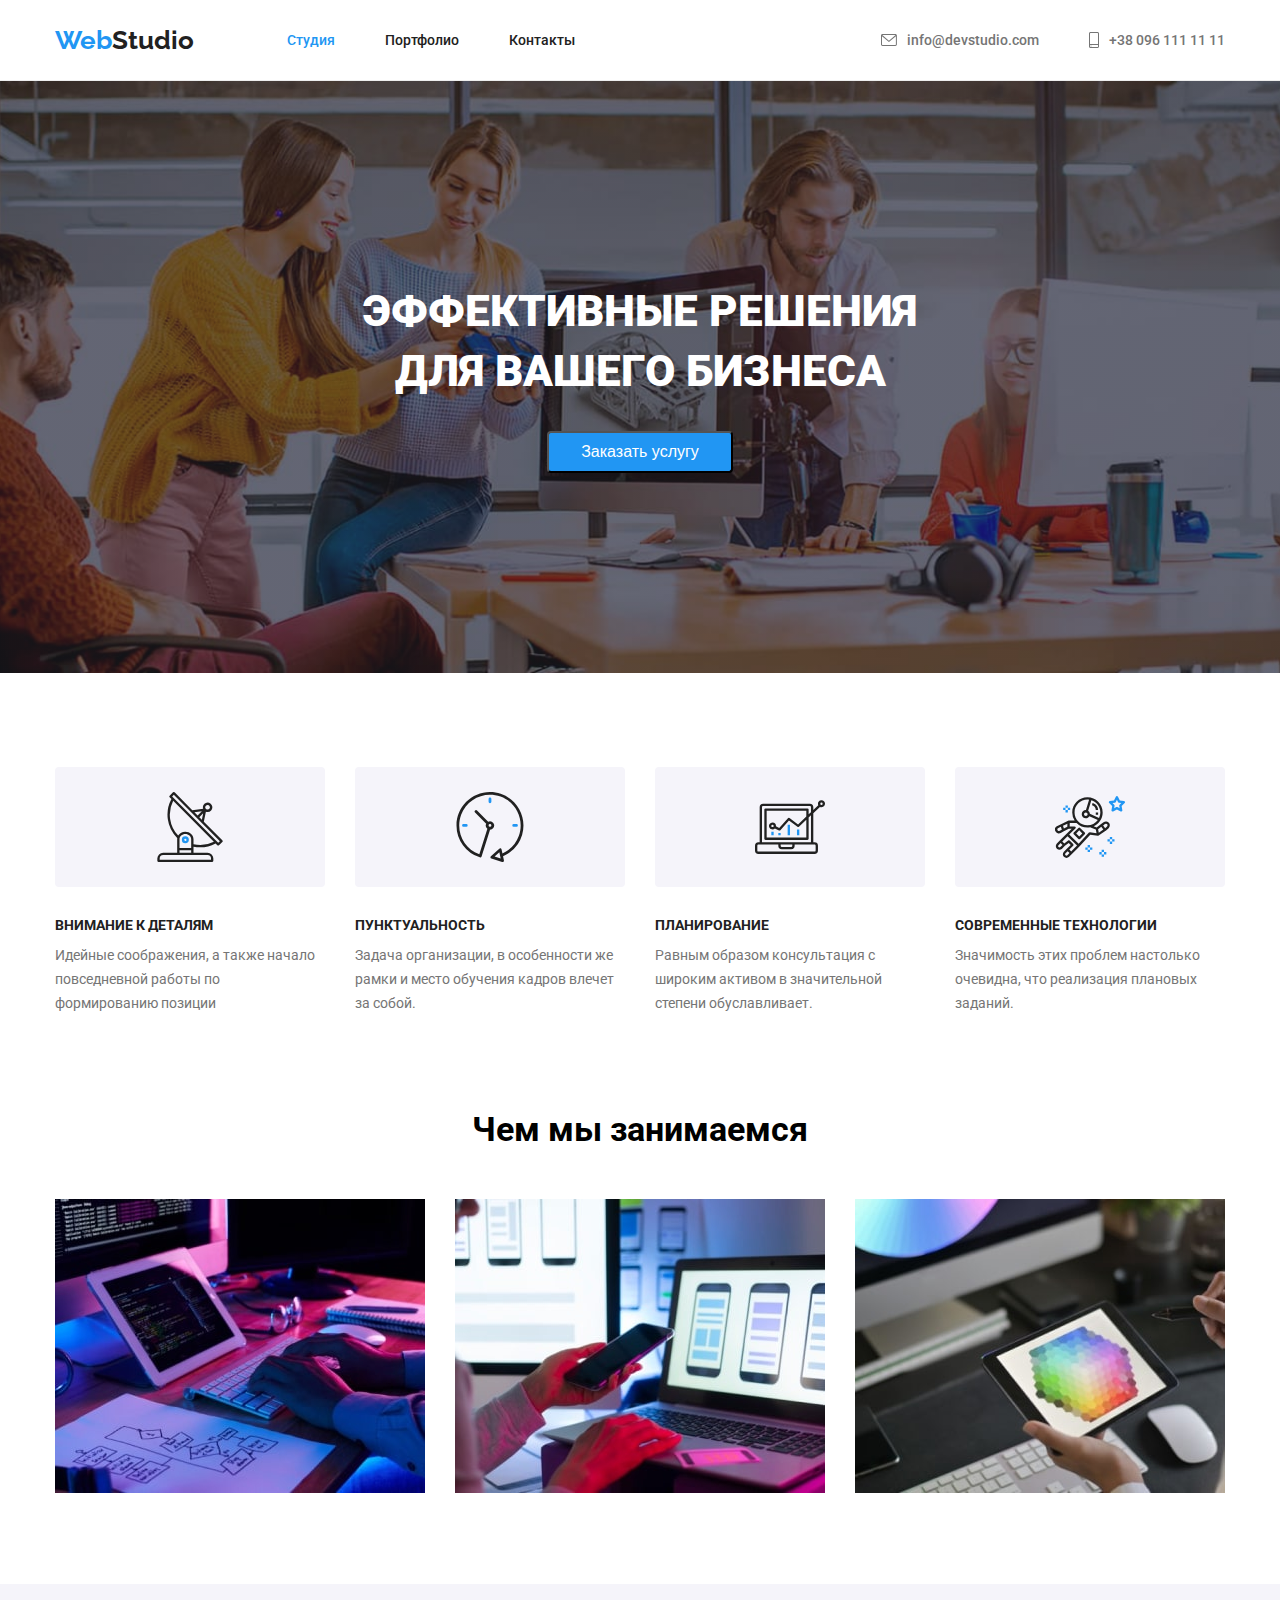
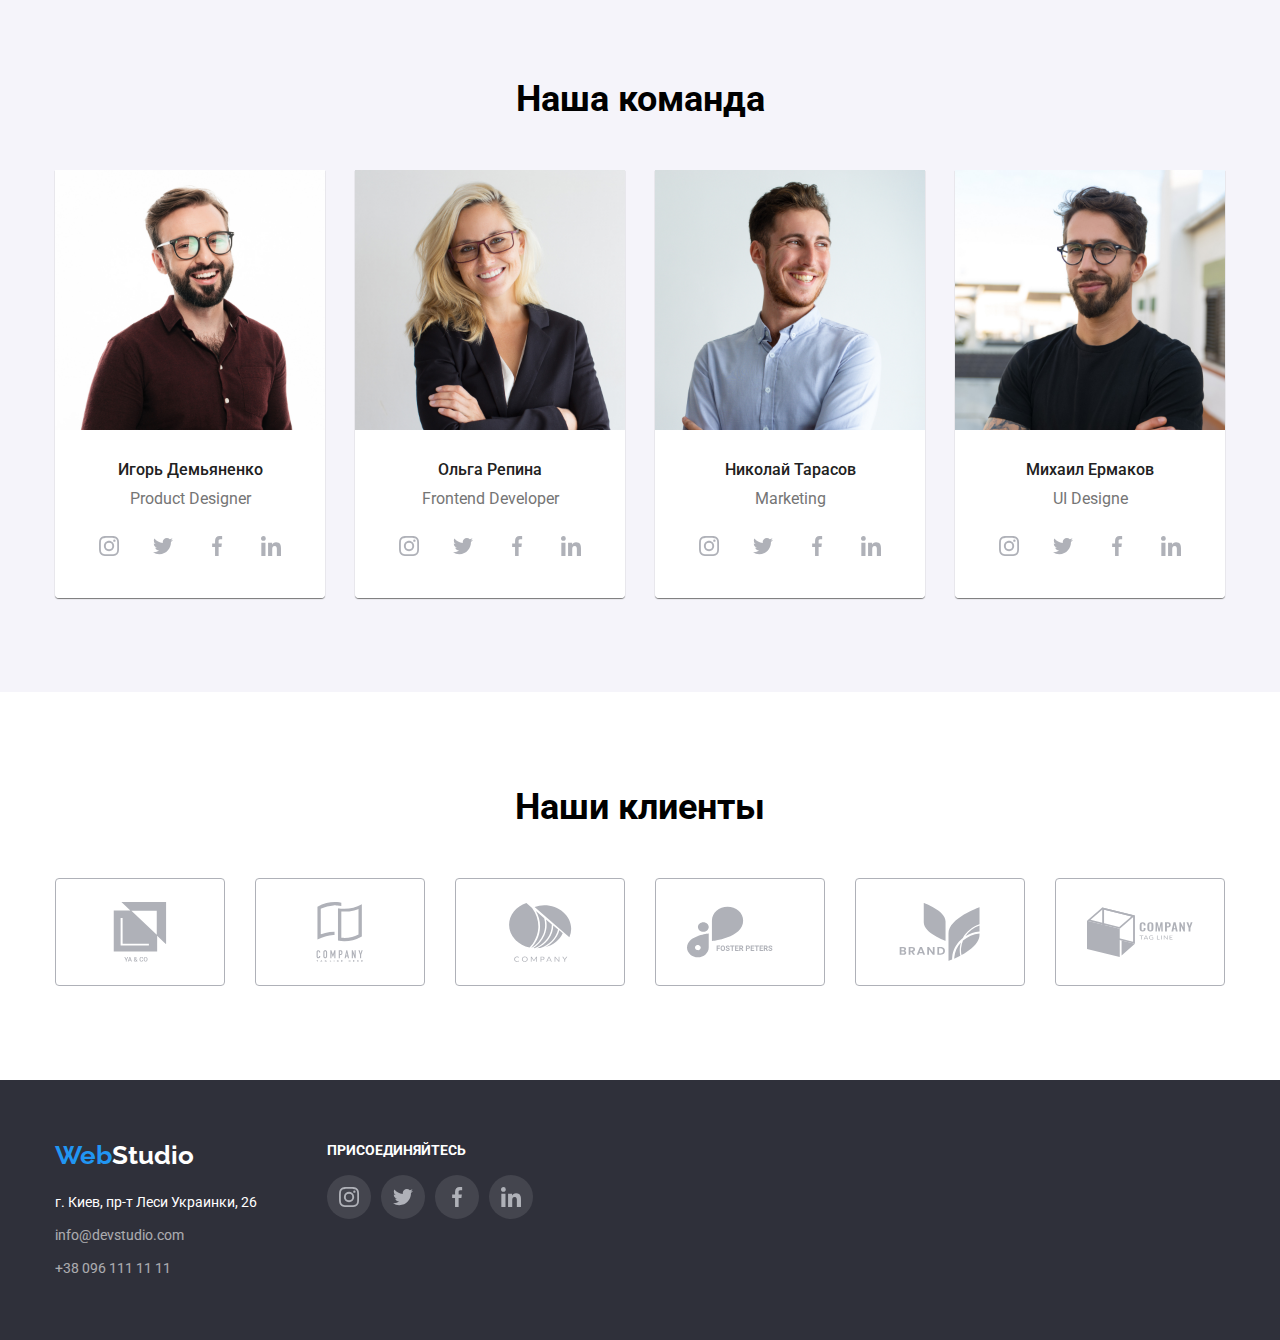
==== index.html @ 605e5107 "dz4" ====
<!DOCTYPE html>
<html lang="ru">

<head>
    <title>goit-markup-hw-03</title>
    <meta charset="utf-8">
    <link rel="stylesheet" href="css/index.css">
    <meta name="viewport" content="width=device-width, initial-scale=1.0">
    <link rel="preconnect" href="https://fonts.googleapis.com">
    <link rel="preconnect" href="https://fonts.gstatic.com" crossorigin>
    <link href="https://fonts.googleapis.com/css2?family=Roboto:wght@400;500;700;900&display=swap" rel="stylesheet">
    <link rel="preconnect" href="https://fonts.googleapis.com">
    <link rel="preconnect" href="https://fonts.gstatic.com" crossorigin>
    <link href="https://fonts.googleapis.com/css2?family=Raleway:wght@700&display=swap" rel="stylesheet">
</head>

<body>
    <header>
        <div class="container header-page">
                    <a class="logo-link logo" href="/">Web<span class="logo-text">Studio</span></a>
                <nav>
                    <ul class="list">
                        <li><a class="list-link action" href="/">Студия</a></li>
                        <li><a class="list-link" href="portfolio.html">Портфолио</a></li>
                        <li><a class="list-link" href="">Контакты</a></li>
                    </ul>
                </nav>
                <ul class="header-link">
                    <li class="right-link"><svg class="icon-right"><use href="/images/icon/symbol-defs.svg#icon-envelope"></use></svg><a class="header-mail" href="mailto:info@devstudio.com">info@devstudio.com</a></li>
                    <li class="right-link"><svg class="icon-right icon-right-resize"><use href="/images/icon/symbol-defs.svg#icon-smartphone"></use></svg><a class="header-tel" href="tel:+380961111111">+38 096 111 11 11</a></li>
                </ul>
        </div>
    </header>
    <main>
            <section class="bussines-page">
                    <div class="container"> 
                    <h1 class="bussines-title">Эффективные решения<br> для вашего бизнеса</h1>
                    <button class="bussines-buttom" type="button">Заказать услугу</button>
                    </div>
            </section>
            
                <section class="advantages-section">
                    <div class="container">       
                        <h2 class="advantages-hidden">Особенности</h2>
                        <ul class="advantages-ul">
                            <li class="advantages-list">
                                <div class="icon-svg">
                                    <svg class="icon-antenna">
                                        <use href="/images/icon/symbol-defs.svg#icon-antenna-1"></use>
                                    </svg>
                                </div>
                                <h3 class="advantages-title">Внимание к деталям</h3>
                                <p class="advantages-text">Идейные соображения, а также начало повседневной работы по формированию
                                    позиции</p>
                            </li>
                            <li class="advantages-list">
                                <div class="icon-svg">
                                    <svg class="icon-antenna">
                                        <use href="/images/icon/symbol-defs.svg#icon-clock-1"></use>
                                    </svg>
                                </div>
                                <h3 class="advantages-title">Пунктуальность</h3>
                                <p class="advantages-text">Задача организации, в особенности же рамки и место обучения кадров влечет за собой.</p>
                            </li>
                            <li class="advantages-list">
                                <div class="icon-svg">
                                    <svg class="icon-antenna">
                                        <use href="/images/icon/symbol-defs.svg#icon-diagram-1"></use>
                                    </svg>
                                </div>
                                <h3 class="advantages-title">Планирование</h3>
                                <p class="advantages-text">Равным образом консультация с широким активом в значительной степени
                                    обуславливает.</p>
                            </li>
                            <li class="advantages-list">
                                <div class="icon-svg">
                                    <svg class="icon-antenna">
                                        <use href="/images/icon/symbol-defs.svg#icon-astronaut-1"></use>
                                    </svg>
                                </div>
                                <h3 class="advantages-title">Современные технологии</h3>
                                <p class="advantages-text">Значимость этих проблем настолько очевидна, что реализация плановых
                                    заданий.
                                </p>
                            </li>
                        </ul>
                    </div>
                </section>
            <!-- Начало Наша работа-->
                <section class="ourwork">
                    <div class="container"> 
                        <h2 class="ourwork-title">Чем мы занимаемся</h2>
                        <ul class="ourwork-list">
                            <li class="ourwork-item">
                                <img src="images/comp1.jpg" alt="Компьютер" width="370" />
                            </li>
                            <li class="ourwork-item">
                                <img src="images/comp2.jpg" alt="Смартфон" width="370">
                            </li>
                            <li class="ourwork-item">
                                <img src="images/comp3.jpg" alt="Планшет" width="370">
                            </li>
                        </ul>
                    </div>
                </section>
            <!--Конец Наша работа-->
            <!--Начало Наша Команда-->
            <section class="team">
                <div class="back-layer">
                    <div class="container">
                        <h2 class="team-title">Наша команда</h2>
                        <ul class="team-list">
                            <li class="team-items">
                                <div class="image-box">
                                    <img src="images/img.jpg" alt="Мужчина в очках" width="270">
                                </div>
                                <div class="team-box">
                                <h3 class="items-title">Игорь Демьяненко</h3>
                                <p class="items-text">Product Designer</p>
                                <ul class="team-icon">
                                    <li><a class="teamicon-link" href="/"><svg class="icon-team"><use href="/images/icon/symbol-defs.svg#icon-instagram-2"></use></svg></a></li>
                                    <li><a class="teamicon-link" href="/"><svg class="icon-team"><use href="/images/icon/symbol-defs.svg#icon-twitter-1"></use></svg></a></li>
                                    <li><a class="teamicon-link" href="/"><svg class="icon-team"><use href="/images/icon/symbol-defs.svg#icon-facebook-1"></use></svg></a></li>
                                    <li><a class="teamicon-link" href="/"><svg class="icon-team"><use href="/images/icon/symbol-defs.svg#icon-linkedin-1"></use></svg></a></li>
                                </ul>       
                                </div>
                            </li>
                            <li class="team-items">
                                <div class="image-box">
                                    <img src="images/img(1).jpg" alt="Женщина в очках" width="270">
                                </div>
                                <div class="team-box">
                                <h3 class="items-title">Ольга Репина</h3>
                                <p class="items-text">Frontend Developer</p>
                                <ul class="team-icon">
                                    <li><a class="teamicon-link" href="/"><svg class="icon-team"><use href="/images/icon/symbol-defs.svg#icon-instagram-2"></use></svg></a></li>
                                    <li><a class="teamicon-link" href="/"><svg class="icon-team"><use href="/images/icon/symbol-defs.svg#icon-twitter-1"></use></svg></a></li>
                                    <li><a class="teamicon-link" href="/"><svg class="icon-team"><use href="/images/icon/symbol-defs.svg#icon-facebook-1"></use></svg></a></li>
                                    <li><a class="teamicon-link" href="/"><svg class="icon-team"><use href="/images/icon/symbol-defs.svg#icon-linkedin-1"></use></svg></a></li>
                                </ul>    
                                </div>
                            </li>
                            <li class="team-items">
                                <div class="image-box">
                                    <img src="images/img(2).jpg" alt="Мужчина" width="270">
                                </div>
                                <div class="team-box">
                                <h3 class="items-title">Николай Тарасов</h3>
                                <p class="items-text">Marketing</p>
                                <ul class="team-icon">
                                    <li><a class="teamicon-link" href="/"><svg class="icon-team"><use href="/images/icon/symbol-defs.svg#icon-instagram-2"></use></svg></a></li>
                                    <li><a class="teamicon-link" href="/"><svg class="icon-team"><use href="/images/icon/symbol-defs.svg#icon-twitter-1"></use></svg></a></li>
                                    <li><a class="teamicon-link" href="/"><svg class="icon-team"><use href="/images/icon/symbol-defs.svg#icon-facebook-1"></use></svg></a></li>
                                    <li><a class="teamicon-link" href="/"><svg class="icon-team"><use href="/images/icon/symbol-defs.svg#icon-linkedin-1"></use></svg></a></li>
                                </ul>    
                                </div>
                            </li>
                            <li class="team-items">
                                <div class="image-box">
                                    <img src="images/img(3).jpg" alt="Мужчина в очках" width="270">     
                                </div>
                                <div class="team-box">
                                <h3 class="items-title">Михаил Ермаков</h3>
                                <p class="items-text">UI Designe</p>
                                <ul class="team-icon">
                                    <li><a class="teamicon-link" href="/"><svg class="icon-team"><use href="/images/icon/symbol-defs.svg#icon-instagram-2"></use></svg></a></li>
                                    <li><a class="teamicon-link" href="/"><svg class="icon-team"><use href="/images/icon/symbol-defs.svg#icon-twitter-1"></use></svg></a></li>
                                    <li><a class="teamicon-link" href="/"><svg class="icon-team"><use href="/images/icon/symbol-defs.svg#icon-facebook-1"></use></svg></a></li>
                                    <li><a class="teamicon-link" href="/"><svg class="icon-team"><use href="/images/icon/symbol-defs.svg#icon-linkedin-1"></use></svg></a></li>
                                </ul>    
                                </div>
                            </li>
                        </ul>
                    </div>
                </div>
            </section>
            <!--Конец Наша команда-->
            <!--Начало наша клиенты-->
            <section class="clients">
                <div class="container">
                    <h2 class="clients-title">
                        Наши клиенты
                    </h2>
                    <ul class="clients-list">
                        <li><a  class="clients-link" href="/"><svg class="icon-clients"><use href="/images/icon/symbol-defs.svg#icon-group"></use></svg></a></li>
                        <li><a  class="clients-link" href="/"><svg class="icon-clients"><use href="/images/icon/symbol-defs.svg#icon-compani"></use></svg></a></li>
                        <li><a  class="clients-link" href="/"><svg class="icon-clients"><use href="/images/icon/symbol-defs.svg#icon-Object"></use></svg></a></li>
                        <li><a  class="clients-link" href="/"><svg class="icon-clients"><use href="/images/icon/symbol-defs.svg#icon-forest"></use></svg></a></li>
                        <li><a  class="clients-link" href="/"><svg class="icon-clients"><use href="/images/icon/symbol-defs.svg#icon-brand"></use></svg></a></li>
                        <li><a  class="clients-link" href="/"><svg class="icon-clients"><use href="/images/icon/symbol-defs.svg#icon-compani-last"></use></svg></a></li>
                    </ul>
                </div>
            </section>
            <!--Конец наша клиенты-->
    </main>
    <footer>
        <div class="container flex">
            <div class="footer-logo">
                <a class="logo-link reset-margin" href="/">Web<span class="ft-color">Studio</span></a>
                <address class="address-footer">
                    <p>г. Киев, пр-т Леси Украинки, 26 </p>
                    <ul class="footer-link">
                        <li><a class="footer-mail" href="mailto:info@devstudio.com">info@devstudio.com</a></li>
                        <li><a class="footer-tel" href="tel:+380961111111">+38 096 111 11 11</a></li>
                    </ul>
                </address>
            </div>
            <div class="footer-social">
                <b class="social-block">присоединяйтесь</b>
                <ul class="footer-icon">
                    <li><a class="teamicon-link" href="/"><svg class="icon-team"><use href="/images/icon/symbol-defs.svg#icon-instagram-2"></use></svg></a></li>
                    <li><a class="teamicon-link" href="/"><svg class="icon-team"><use href="/images/icon/symbol-defs.svg#icon-twitter-1"></use></svg></a></li>
                    <li><a class="teamicon-link" href="/"><svg class="icon-team"><use href="/images/icon/symbol-defs.svg#icon-facebook-1"></use></svg></a></li>
                    <li><a class="teamicon-link" href="/"><svg class="icon-team"><use href="/images/icon/symbol-defs.svg#icon-linkedin-1"></use></svg></a></li>
                </ul>    
            </div>
        </div>
    </footer>
</body>

</html>
---- css/index.css ----
:root{
    --ferst-color:#757575;
    --second-color:#212121; 
    --style-color:#2196F3;
    --font-ferst: 'Roboto', sans-serif;
    --footer-bg: #2F303A;
}
/* конец переменные */
body{
    font-family: var(--font-ferst);
    padding: 0;
    margin: 0;
}
img{
    display: block;
}
*{
box-sizing: border-box;
}
ul{
    list-style: none;   
}
a{
    text-decoration: none;
}

.container{
    width: 1200px;
    margin: 0 auto;
    padding-left: 15px;
    padding-right: 15px;
}
/* Дополнительные классы */

a.action{
    color:var(--style-color);
}
a.bg {
    background: var(--style-color);
    color: #fff;
}
/* Конец - дополнительные классы */
/* начало класса иконок */
    /* .antenna{
        background-image: url(/images/icon/antenna1.svg);
    }
    .clock{
        background-image: url(/images/icon/clock1.svg);
    }
    .diagram{
        background-image: url(/images/icon/diagram1.svg);
    }
    .diagram{
        background-image: url(/images/icon/astronaut1.svg);
    } */

/* конец класса иконок */
/* Открываю header */
header{
    border-bottom: 1px solid #EEEEEE;
}
.header-page{
    display: flex;
    align-items: center;
}

.logo-link{
    color: var(--style-color);
    font-size: 26px;
    font-weight: bold;
    text-decoration: none;
    margin-right: 93px;
    font-family: 'Raleway', sans-serif;
}
.logo-text{
    color: var( --second-color);
    font-weight: bold;
    font-family: 'Raleway', sans-serif;
}
.list-link {
    color: var(--second-color);
    font-size: 14px;
    font-weight: 500;
    padding-top: 32px;
    padding-bottom: 32px;
    display: block;
}
.list-link:hover{
    color: var(--style-color);
}

.header-link{
    display: flex;
    margin: 0;
    padding: 0;
    margin-left: auto;
}
.header-tel {
    display: block;
    color: var(--ferst-color);
    text-decoration: none;
    font-size: 14px;
    font-weight: 500;
    margin-right: 0px;
}
.header-link > li:first-child{
    margin-right: 50px;
    
}
.header-mail{
    display: block;
    color: var(--ferst-color);
    text-decoration: none;
    font-size: 14px;
    font-weight: 500;
}
.right-link{
    display: inline-flex;
    justify-content: center;
    align-items: center;
    cursor: pointer;
}
.right-link:hover .icon-right{
    fill: var(--style-color);
}
.icon-right{
    display: block;
    width: 16px;
    height: 12px;
    margin-right: 10px;
    fill: #757575;
}
.icon-right-resize{
    width: 10px;
    height: 16px;
}

/* .right-link::before
{
    content:"";
    width: 16px;
    height: 12px;
    background-position: center;
    background-size: contain;
    margin: 0px;
    padding-top: 2px;
    padding-bottom: 2px;
    margin-right: 10px;
    background-repeat: no-repeat;
} */
/* .icon-mail::before {
    background-image: url(../images/icon/envelope.svg);
    background-repeat: no-repeat;
}
.icon-sm::before {
    background-image: url(../images/icon/smartphone.svg);
    background-repeat: no-repeat;
} */

.header-mail:hover, .header-tel:hover{
    color: var(--style-color);
}
.list{
    display: flex;
    align-items: center;
    margin: 0px;
    padding: 0px;
}
.list > li{
    margin-right: 50px;
}
.list > li:last-child{
    margin-right: 0px;
}
/* Конец header */

/* Начало main */
    .bussines-page{
        padding-top: 200px;
        padding-bottom: 200px;
        background: var(--footer-bg);
        text-align: center;
        background-image:linear-gradient(to right, rgba(47,48,58, 40%),rgba(47,48,58, 40%)), url(../images/bg-her.jpg);
        background-size: cover;
        background-position: center;
        
    }
    .bussines-title{
        font-size: 44px;
        color: #fff;
        font-weight: 900;
        text-align: center;
        line-height: 60px;
        margin: 0;
        text-transform: uppercase;
    }
    .bussines-buttom{
        margin-top: 30px;
        padding: 10px 32px 10px 32px;
        font-size: 16px;
        background: var(--style-color);
        color: #fff;
        border-radius: 4px;
    }
    .bussines-buttom:hover{
       background: #1b7ac7;
    }
    .advantages-hidden{
        position: absolute;
        width: 1px;
        height: 1px;
        margin: -1px;
        border: 0;
        padding: 0;
        white-space: nowrap;
        clip-path: inset(100%);
        clip: rect(0 0 0 0);
        overflow: hidden;
    }
    .advantages-section{
        padding-top: 94px;
    }
    .advantages-ul{
        display: flex;
        margin: 0px;
        padding: 0px;
    }
    .advantages-list{
        margin-right: 30px;
        width: 270px;
    }
    .icon-svg{
        display: block;
        background-color: #F5F4FA;
        border-radius:4px;
        padding-top: 25px;
        padding-bottom: 25px;
        display: flex;
        align-items: center;
        justify-content: center;
        margin-bottom: 30px;
    }
    .icon-antenna{
        width: 70px;
        height: 70px;
        margin: 0 auto;
    }

    .advantages-list:last-child{
        margin-right: 0px;
    }
    .advantages-title{
        font-size: 14px;
        font-weight: 700;
        text-transform: uppercase;
        margin: 0px;
        color: var(--second-color);
        font-family: var(--font-ferst);
    }
    .advantages-text{
        font-size: 14px;
        margin: 0;
        margin-top: 10px;
        font-weight: 400;
        color: var(--ferst-color);
        line-height: 24px;
        text-align: left;
    }
    
    /* ourwork*/
    .ourwork{
        padding-top: 94px;
        padding-bottom: 91px;
    }
    .ourwork-title{
        text-align: center;
        font-size: 34px;
        font-weight: bold;
        font-family: var(--font-ferst);
        margin: 0;
    }
    .ourwork-list{
        margin: 0;
        margin-top: 50px;
        display: flex;
        padding: 0px;        
    }
        
    .ourwork-item{
        width: calc((100% - 60px) / 3);
        margin-right: 30px;
    }
    .ourwork-item:nth-child(3n){
        margin-right: 0px;
    }
    /* end ourwork*/

    /* team*/
    .back-layer{
        background: #F5F4FA;
    }
    .team{
        padding-top: 94px;
        padding-bottom: 94px;
        background: #F5F4FA;
    }
    .team-title{
        font-size: 36px;
        text-align: center;
        margin: 0;
    }
    .team-list{
        display: flex;
        padding: 0px;
        margin-top: 50px;
        margin-bottom: 0px;
    }
    .team-items{
        width: calc((100% - 90px) / 4);
        margin-right: 30px;
        box-shadow: 0px 1px 1px #757575;
        border-radius: 0px 0px 4px 4px;
    }
    .team-items:nth-child(4n){
        margin-right: 0px;
    }
    .items-title{
        font-size: 16px;
        font-weight: 500;
        color:var(--second-color);
        text-align: center;
        margin: 0px;
        margin-bottom: 10px;
    }
    .image-box > img {
        display: block;
    }
    .items-text{
        color: var(--ferst-color);
        text-align: center;
        font-weight: 400;
        margin-top: 0px;
        margin-bottom: 0px;
    }
    .team-box{
        height: auto;
        background:#FFFFFF;
        padding-top: 30px;
        padding-bottom: 30px;
        border-radius: 0px 0px 4px 4px;
    }
    .icon-team{
        width: 20px;
        height: 20px;
        fill: #AFB1B8;
        display: block;
    }
    /* :hover{
        fill: #EEEEEE;
    } */
    
    .team-icon {
        display: flex;
        align-items: center;
        justify-content: center;
        margin: 0 auto;
        margin-top: 16px;
        padding: 0;
    }
    .team-icon > li{
        display: inline-flex;
        align-items: center;
        justify-content: center;
        border-radius: 50%;
        width:44px;
        height: 44px;
        margin-right: 10px;
    }
    .teamicon-link{
        padding: 0px;
        margin: 0px;
    }
    .team-icon > li:hover .icon-team {
        fill: #EEEEEE
    }
   .team-icon > li:hover{
        background-color: var(--style-color);
    }
    
    .team-icon > li:last-child{
        margin-right: 0px;
    }
    /* end team*/
    /* open clients */
    .clients{
        padding-top: 94px;
        padding-bottom: 94px;
    }
    .clients-title{
        font-size: 36px;
        text-align: center;
        margin: 0;
    }
    .clients-list{
        width: 100%;
        padding: 0px;
        margin: 0px;
        display: flex;
        margin-top: 50px;
    }
   .clients-list > li {
        width: calc((100% - 150px) / 6);
        margin-right: 30px;
        border: 1px solid #AFB1B8; 
        border-radius: 4px;
   }

   .clients-list > li:hover .icon-clients{
       fill: var(--style-color);
       
   }
   .clients-list > li:hover {
       border: 1px solid var(--style-color);
   }
    .clients-link{
        padding-top: 23px;
        padding-bottom: 23px;
        display: flex;
        justify-content: center;
        align-items: center;
    }
    .clients-list > li:last-child{
        margin-right: 0px;
    }
 
    .icon-clients{
        display: block;
        width: 106px;
        height: 60px;
        fill:#AFB1B8;
    }
   
    /* end client */
/* конец main */

/* Открываю footer */
/* Открываю footer */
footer{
    background: var(--footer-bg);
    padding-top: 60px;
    padding-bottom: 60px;
}
.flex{
    display: flex;
}
.reset-margin{
    margin: 0;
}
.address-footer{
    font-size: 14px;
    font-weight: 400;
    color: #fff;
    line-height: 24px;
    margin-top: 20px;
}

.ft-color{
    color:#fff;
}
.address-footer p{
    font-style: normal;
    margin: 0px;
    font-size: 14px;
    font-weight: 400;
    color: #fff;
    line-height: 24px;
}
.address-footer  a {
    color: #fff;
    opacity: 60%;
    font-style: normal;
}
.footer-link{
    padding: 0;
    margin:0;
    display: inline-block;
    margin-bottom: 0;
    margin-top: 9px;
}
.footer-link > li:last-child{
    margin-top: 9px;
}

.footer-mail, .footer-tel{
    display: block;
    color: var(--ferst-color);
    text-decoration: none;
    font-size: 14px;
    font-weight: 400;
    line-height: 24px;;
}
.social-block{
    font-size: 14px;
    font-weight: 700;
    color:#fff;
    text-transform: uppercase;
    margin-bottom: 20px;
}
.footer-social{
    margin-left: 70px;
}

.footer-icon {
    display: flex;
    align-items: center;
    justify-content: center;
    margin: 0 auto;
    margin-top: 16px;
    padding: 0;
}
.footer-icon > li{
    display: inline-flex;
    align-items: center;
    justify-content: center;
    border-radius: 50%;
    width:44px;
    height: 44px;
    margin-right: 10px;
    background-color: rgba(255, 255, 255, 0.1);
}
.teamicon-link{
    padding: 0px;
    margin: 0px;
}
.footer-icon > li:hover .icon-team {
    fill: #EEEEEE
}
.footer-icon > li:hover{
    background-color: var(--style-color);
}
/* Закрываю footer */
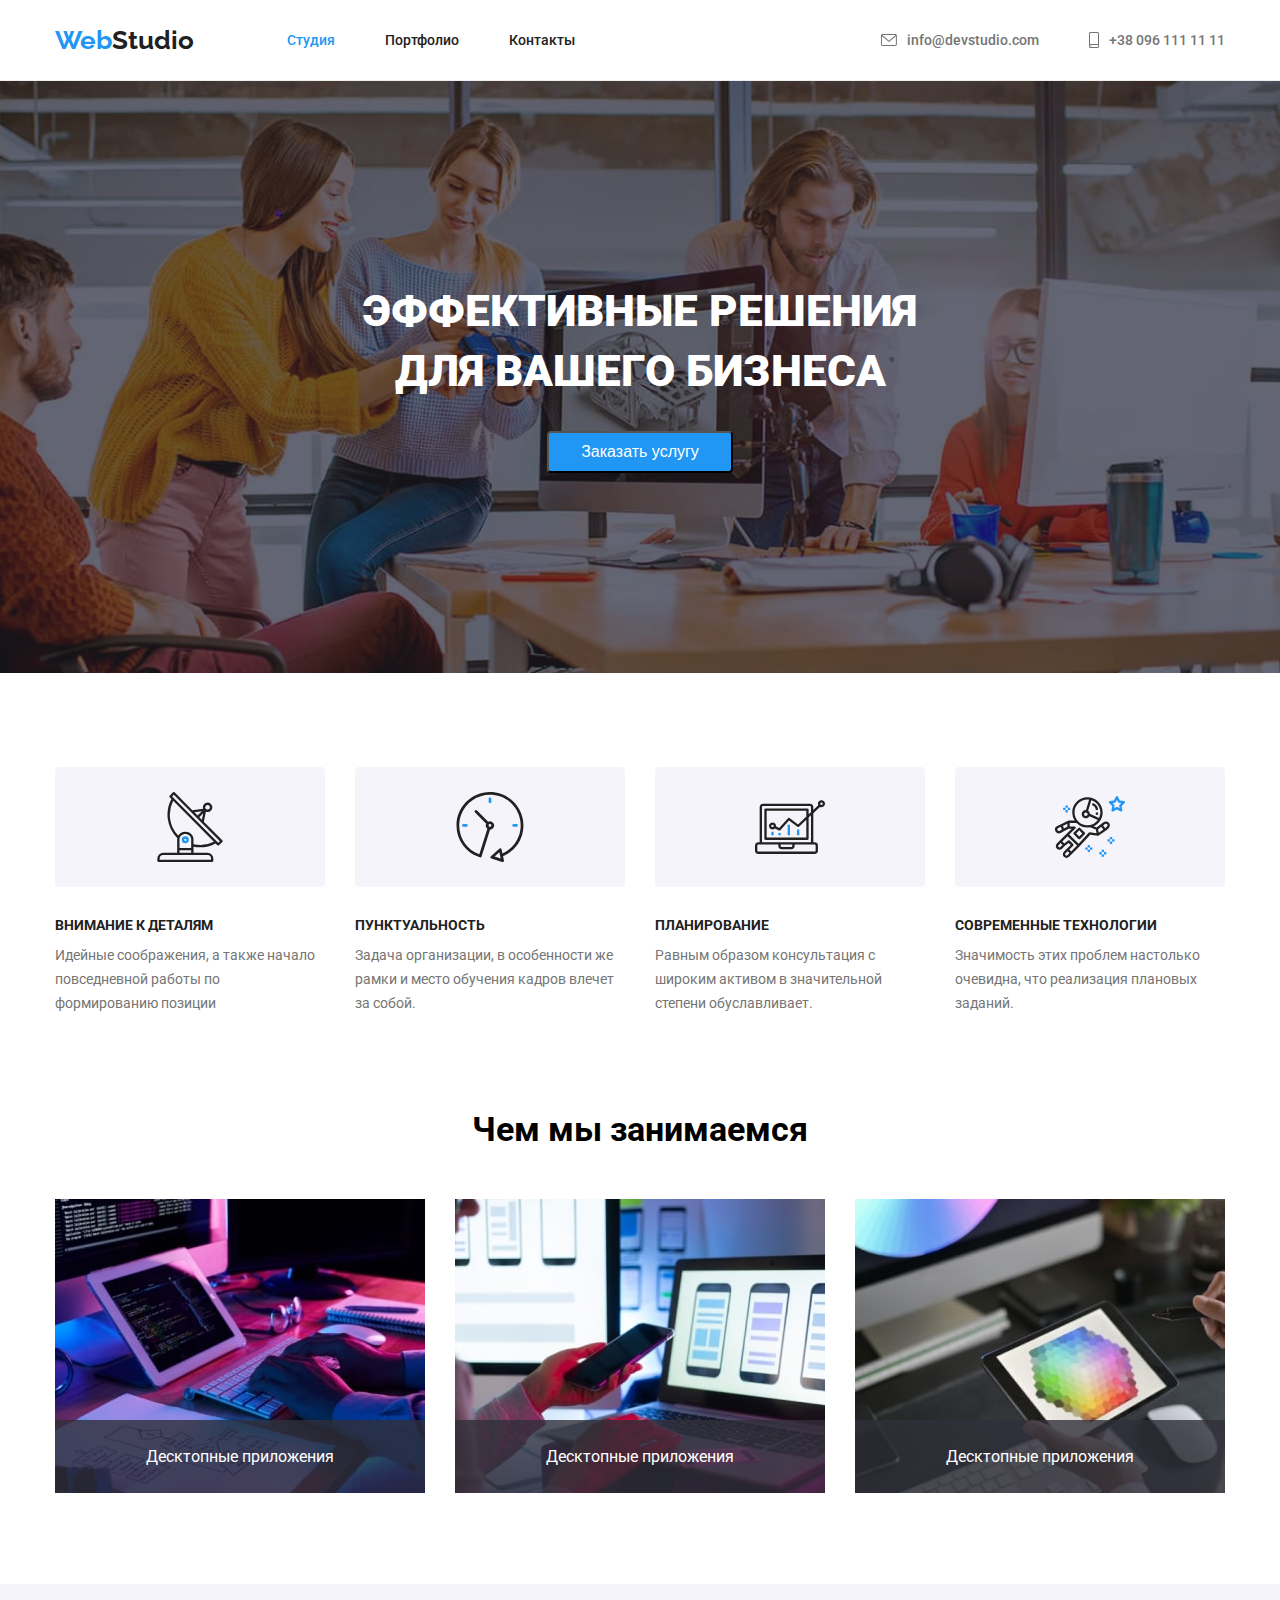
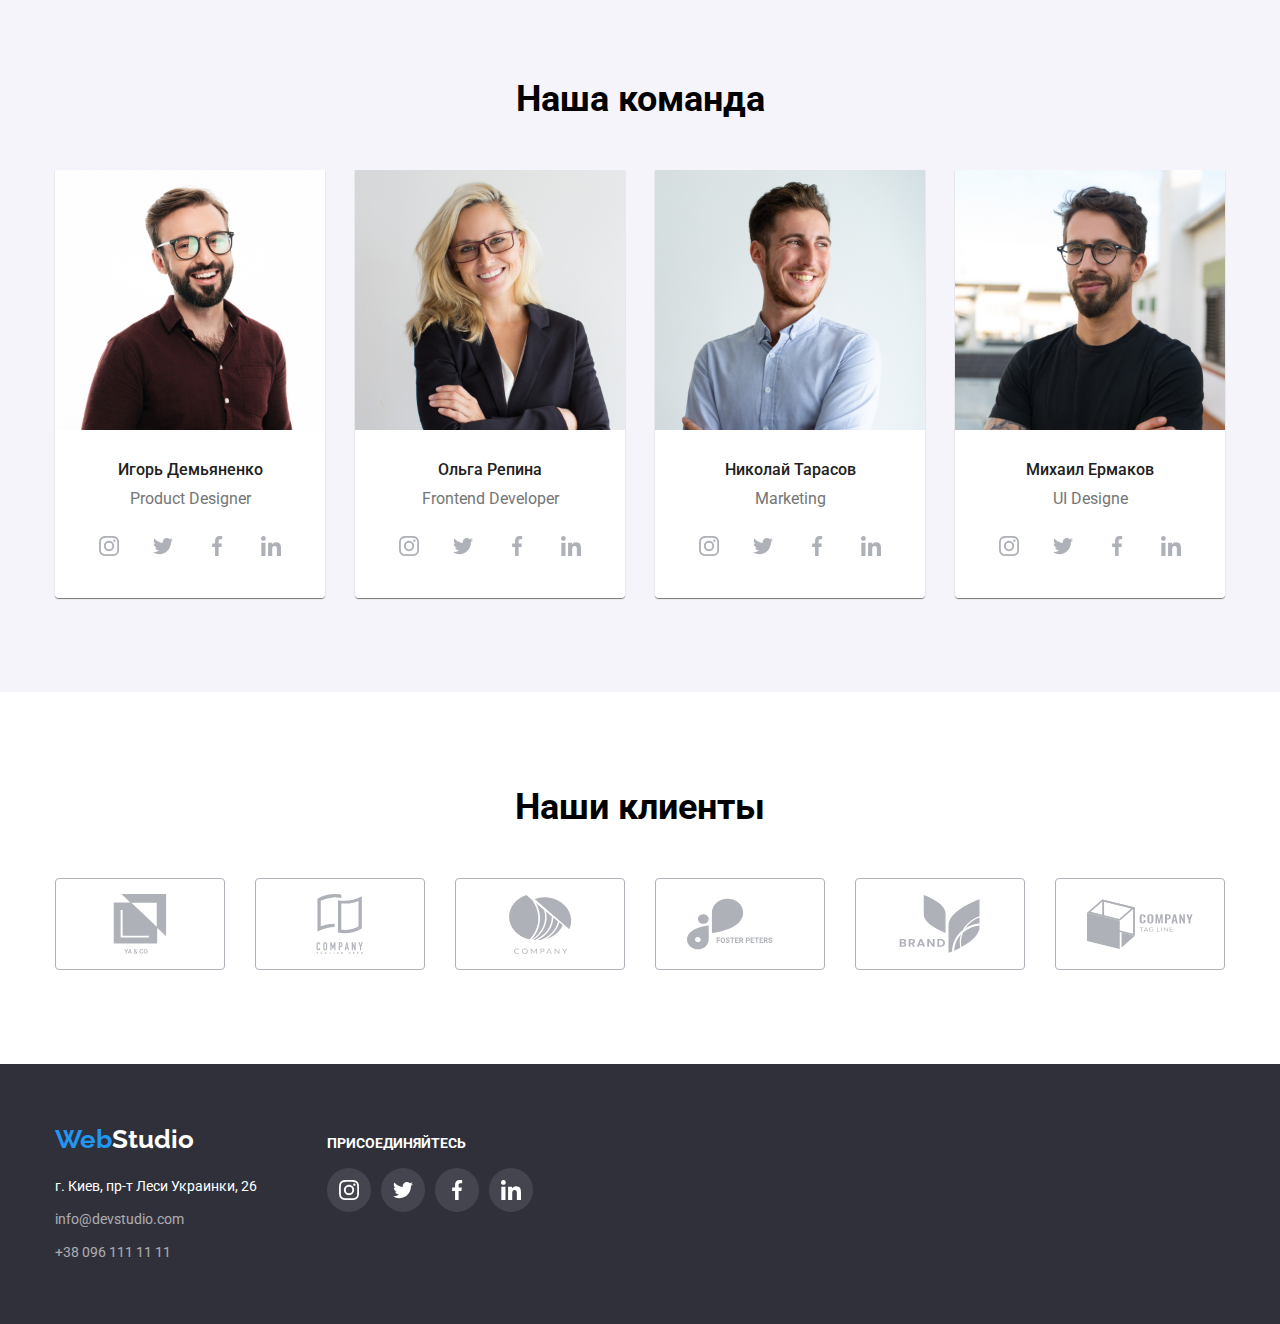
==== commit 676ac8e6: "dz(060921)" ====
--- a/index.html
+++ b/index.html
@@ -2,7 +2,7 @@
 <html lang="ru">
 
 <head>
-    <title>goit-markup-hw-03</title>
+    <title>goit-markup-hw-04</title>
     <meta charset="utf-8">
     <link rel="stylesheet" href="css/index.css">
     <meta name="viewport" content="width=device-width, initial-scale=1.0">
@@ -26,8 +26,8 @@
                     </ul>
                 </nav>
                 <ul class="header-link">
-                    <li class="right-link"><svg class="icon-right"><use href="/images/icon/symbol-defs.svg#icon-envelope"></use></svg><a class="header-mail" href="mailto:info@devstudio.com">info@devstudio.com</a></li>
-                    <li class="right-link"><svg class="icon-right icon-right-resize"><use href="/images/icon/symbol-defs.svg#icon-smartphone"></use></svg><a class="header-tel" href="tel:+380961111111">+38 096 111 11 11</a></li>
+                    <li class="right-link"><svg class="icon-right"><use href="./images/icon/symbol-defs.svg#icon-envelope"></use></svg><a class="header-mail" href="mailto:info@devstudio.com">info@devstudio.com</a></li>
+                    <li class="right-link"><svg class="icon-right icon-right-resize"><use href="./images/icon/symbol-defs.svg#icon-smartphone"></use></svg><a class="header-tel" href="tel:+380961111111">+38 096 111 11 11</a></li>
                 </ul>
         </div>
     </header>
@@ -46,7 +46,7 @@
                             <li class="advantages-list">
                                 <div class="icon-svg">
                                     <svg class="icon-antenna">
-                                        <use href="/images/icon/symbol-defs.svg#icon-antenna-1"></use>
+                                        <use href="./images/icon/symbol-defs.svg#icon-antenna-1"></use>
                                     </svg>
                                 </div>
                                 <h3 class="advantages-title">Внимание к деталям</h3>
@@ -56,7 +56,7 @@
                             <li class="advantages-list">
                                 <div class="icon-svg">
                                     <svg class="icon-antenna">
-                                        <use href="/images/icon/symbol-defs.svg#icon-clock-1"></use>
+                                        <use href="./images/icon/symbol-defs.svg#icon-clock-1"></use>
                                     </svg>
                                 </div>
                                 <h3 class="advantages-title">Пунктуальность</h3>
@@ -65,7 +65,7 @@
                             <li class="advantages-list">
                                 <div class="icon-svg">
                                     <svg class="icon-antenna">
-                                        <use href="/images/icon/symbol-defs.svg#icon-diagram-1"></use>
+                                        <use href="./images/icon/symbol-defs.svg#icon-diagram-1"></use>
                                     </svg>
                                 </div>
                                 <h3 class="advantages-title">Планирование</h3>
@@ -75,7 +75,7 @@
                             <li class="advantages-list">
                                 <div class="icon-svg">
                                     <svg class="icon-antenna">
-                                        <use href="/images/icon/symbol-defs.svg#icon-astronaut-1"></use>
+                                        <use href="./images/icon/symbol-defs.svg#icon-astronaut-1"></use>
                                     </svg>
                                 </div>
                                 <h3 class="advantages-title">Современные технологии</h3>
@@ -92,13 +92,13 @@
                         <h2 class="ourwork-title">Чем мы занимаемся</h2>
                         <ul class="ourwork-list">
                             <li class="ourwork-item">
-                                <img src="images/comp1.jpg" alt="Компьютер" width="370" />
+                                <img src="./images/comp1.jpg" alt="Компьютер" width="370" />
                             </li>
                             <li class="ourwork-item">
-                                <img src="images/comp2.jpg" alt="Смартфон" width="370">
+                                <img src="./images/comp2.jpg" alt="Смартфон" width="370">
                             </li>
                             <li class="ourwork-item">
-                                <img src="images/comp3.jpg" alt="Планшет" width="370">
+                                <img src="./images/comp3.jpg" alt="Планшет" width="370">
                             </li>
                         </ul>
                     </div>
@@ -112,16 +112,16 @@
                         <ul class="team-list">
                             <li class="team-items">
                                 <div class="image-box">
-                                    <img src="images/img.jpg" alt="Мужчина в очках" width="270">
+                                    <img src="./images/img.jpg" alt="Мужчина в очках" width="270">
                                 </div>
                                 <div class="team-box">
                                 <h3 class="items-title">Игорь Демьяненко</h3>
                                 <p class="items-text">Product Designer</p>
                                 <ul class="team-icon">
-                                    <li><a class="teamicon-link" href="/"><svg class="icon-team"><use href="/images/icon/symbol-defs.svg#icon-instagram-2"></use></svg></a></li>
-                                    <li><a class="teamicon-link" href="/"><svg class="icon-team"><use href="/images/icon/symbol-defs.svg#icon-twitter-1"></use></svg></a></li>
-                                    <li><a class="teamicon-link" href="/"><svg class="icon-team"><use href="/images/icon/symbol-defs.svg#icon-facebook-1"></use></svg></a></li>
-                                    <li><a class="teamicon-link" href="/"><svg class="icon-team"><use href="/images/icon/symbol-defs.svg#icon-linkedin-1"></use></svg></a></li>
+                                    <li><a class="teamicon-link" href="/"><svg class="icon-team"><use href="./images/icon/symbol-defs.svg#icon-instagram-2"></use></svg></a></li>
+                                    <li><a class="teamicon-link" href="/"><svg class="icon-team"><use href="./images/icon/symbol-defs.svg#icon-twitter-1"></use></svg></a></li>
+                                    <li><a class="teamicon-link" href="/"><svg class="icon-team"><use href="./images/icon/symbol-defs.svg#icon-facebook-1"></use></svg></a></li>
+                                    <li><a class="teamicon-link" href="/"><svg class="icon-team"><use href="./images/icon/symbol-defs.svg#icon-linkedin-1"></use></svg></a></li>
                                 </ul>       
                                 </div>
                             </li>
@@ -133,40 +133,40 @@
                                 <h3 class="items-title">Ольга Репина</h3>
                                 <p class="items-text">Frontend Developer</p>
                                 <ul class="team-icon">
-                                    <li><a class="teamicon-link" href="/"><svg class="icon-team"><use href="/images/icon/symbol-defs.svg#icon-instagram-2"></use></svg></a></li>
-                                    <li><a class="teamicon-link" href="/"><svg class="icon-team"><use href="/images/icon/symbol-defs.svg#icon-twitter-1"></use></svg></a></li>
-                                    <li><a class="teamicon-link" href="/"><svg class="icon-team"><use href="/images/icon/symbol-defs.svg#icon-facebook-1"></use></svg></a></li>
-                                    <li><a class="teamicon-link" href="/"><svg class="icon-team"><use href="/images/icon/symbol-defs.svg#icon-linkedin-1"></use></svg></a></li>
+                                    <li><a class="teamicon-link" href="/"><svg class="icon-team"><use href="./images/icon/symbol-defs.svg#icon-instagram-2"></use></svg></a></li>
+                                    <li><a class="teamicon-link" href="/"><svg class="icon-team"><use href="./images/icon/symbol-defs.svg#icon-twitter-1"></use></svg></a></li>
+                                    <li><a class="teamicon-link" href="/"><svg class="icon-team"><use href="./images/icon/symbol-defs.svg#icon-facebook-1"></use></svg></a></li>
+                                    <li><a class="teamicon-link" href="/"><svg class="icon-team"><use href="./images/icon/symbol-defs.svg#icon-linkedin-1"></use></svg></a></li>
                                 </ul>    
                                 </div>
                             </li>
                             <li class="team-items">
                                 <div class="image-box">
-                                    <img src="images/img(2).jpg" alt="Мужчина" width="270">
+                                    <img src="./images/img(2).jpg" alt="Мужчина" width="270">
                                 </div>
                                 <div class="team-box">
                                 <h3 class="items-title">Николай Тарасов</h3>
                                 <p class="items-text">Marketing</p>
                                 <ul class="team-icon">
-                                    <li><a class="teamicon-link" href="/"><svg class="icon-team"><use href="/images/icon/symbol-defs.svg#icon-instagram-2"></use></svg></a></li>
-                                    <li><a class="teamicon-link" href="/"><svg class="icon-team"><use href="/images/icon/symbol-defs.svg#icon-twitter-1"></use></svg></a></li>
-                                    <li><a class="teamicon-link" href="/"><svg class="icon-team"><use href="/images/icon/symbol-defs.svg#icon-facebook-1"></use></svg></a></li>
-                                    <li><a class="teamicon-link" href="/"><svg class="icon-team"><use href="/images/icon/symbol-defs.svg#icon-linkedin-1"></use></svg></a></li>
+                                    <li><a class="teamicon-link" href="/"><svg class="icon-team"><use href="./images/icon/symbol-defs.svg#icon-instagram-2"></use></svg></a></li>
+                                    <li><a class="teamicon-link" href="/"><svg class="icon-team"><use href="./images/icon/symbol-defs.svg#icon-twitter-1"></use></svg></a></li>
+                                    <li><a class="teamicon-link" href="/"><svg class="icon-team"><use href="./images/icon/symbol-defs.svg#icon-facebook-1"></use></svg></a></li>
+                                    <li><a class="teamicon-link" href="/"><svg class="icon-team"><use href="./images/icon/symbol-defs.svg#icon-linkedin-1"></use></svg></a></li>
                                 </ul>    
                                 </div>
                             </li>
                             <li class="team-items">
                                 <div class="image-box">
-                                    <img src="images/img(3).jpg" alt="Мужчина в очках" width="270">     
+                                    <img src="./images/img(3).jpg" alt="Мужчина в очках" width="270">     
                                 </div>
                                 <div class="team-box">
                                 <h3 class="items-title">Михаил Ермаков</h3>
                                 <p class="items-text">UI Designe</p>
                                 <ul class="team-icon">
-                                    <li><a class="teamicon-link" href="/"><svg class="icon-team"><use href="/images/icon/symbol-defs.svg#icon-instagram-2"></use></svg></a></li>
-                                    <li><a class="teamicon-link" href="/"><svg class="icon-team"><use href="/images/icon/symbol-defs.svg#icon-twitter-1"></use></svg></a></li>
-                                    <li><a class="teamicon-link" href="/"><svg class="icon-team"><use href="/images/icon/symbol-defs.svg#icon-facebook-1"></use></svg></a></li>
-                                    <li><a class="teamicon-link" href="/"><svg class="icon-team"><use href="/images/icon/symbol-defs.svg#icon-linkedin-1"></use></svg></a></li>
+                                    <li><a class="teamicon-link" href="/"><svg class="icon-team"><use href="./images/icon/symbol-defs.svg#icon-instagram-2"></use></svg></a></li>
+                                    <li><a class="teamicon-link" href="/"><svg class="icon-team"><use href="./images/icon/symbol-defs.svg#icon-twitter-1"></use></svg></a></li>
+                                    <li><a class="teamicon-link" href="/"><svg class="icon-team"><use href="./images/icon/symbol-defs.svg#icon-facebook-1"></use></svg></a></li>
+                                    <li><a class="teamicon-link" href="/"><svg class="icon-team"><use href="./images/icon/symbol-defs.svg#icon-linkedin-1"></use></svg></a></li>
                                 </ul>    
                                 </div>
                             </li>
@@ -182,12 +182,12 @@
                         Наши клиенты
                     </h2>
                     <ul class="clients-list">
-                        <li><a  class="clients-link" href="/"><svg class="icon-clients"><use href="/images/icon/symbol-defs.svg#icon-group"></use></svg></a></li>
-                        <li><a  class="clients-link" href="/"><svg class="icon-clients"><use href="/images/icon/symbol-defs.svg#icon-compani"></use></svg></a></li>
-                        <li><a  class="clients-link" href="/"><svg class="icon-clients"><use href="/images/icon/symbol-defs.svg#icon-Object"></use></svg></a></li>
-                        <li><a  class="clients-link" href="/"><svg class="icon-clients"><use href="/images/icon/symbol-defs.svg#icon-forest"></use></svg></a></li>
-                        <li><a  class="clients-link" href="/"><svg class="icon-clients"><use href="/images/icon/symbol-defs.svg#icon-brand"></use></svg></a></li>
-                        <li><a  class="clients-link" href="/"><svg class="icon-clients"><use href="/images/icon/symbol-defs.svg#icon-compani-last"></use></svg></a></li>
+                        <li><a  class="clients-link" href="/"><svg class="icon-clients"><use href="./images/icon/symbol-defs.svg#icon-group"></use></svg></a></li>
+                        <li><a  class="clients-link" href="/"><svg class="icon-clients"><use href="./images/icon/symbol-defs.svg#icon-compani"></use></svg></a></li>
+                        <li><a  class="clients-link" href="/"><svg class="icon-clients"><use href="./images/icon/symbol-defs.svg#icon-Object"></use></svg></a></li>
+                        <li><a  class="clients-link" href="/"><svg class="icon-clients"><use href="./images/icon/symbol-defs.svg#icon-forest"></use></svg></a></li>
+                        <li><a  class="clients-link" href="/"><svg class="icon-clients"><use href="./images/icon/symbol-defs.svg#icon-brand"></use></svg></a></li>
+                        <li><a  class="clients-link" href="/"><svg class="icon-clients"><use href="./images/icon/symbol-defs.svg#icon-compani-last"></use></svg></a></li>
                     </ul>
                 </div>
             </section>
@@ -208,14 +208,14 @@
             <div class="footer-social">
                 <b class="social-block">присоединяйтесь</b>
                 <ul class="footer-icon">
-                    <li><a class="teamicon-link" href="/"><svg class="icon-team"><use href="/images/icon/symbol-defs.svg#icon-instagram-2"></use></svg></a></li>
-                    <li><a class="teamicon-link" href="/"><svg class="icon-team"><use href="/images/icon/symbol-defs.svg#icon-twitter-1"></use></svg></a></li>
-                    <li><a class="teamicon-link" href="/"><svg class="icon-team"><use href="/images/icon/symbol-defs.svg#icon-facebook-1"></use></svg></a></li>
-                    <li><a class="teamicon-link" href="/"><svg class="icon-team"><use href="/images/icon/symbol-defs.svg#icon-linkedin-1"></use></svg></a></li>
+                    <li><a class="teamicon-link" href="/"><svg class="icon-team iconteam-color"><use href="./images/icon/symbol-defs.svg#icon-instagram-2"></use></svg></a></li>
+                    <li><a class="teamicon-link" href="/"><svg class="icon-team iconteam-color"><use href="./images/icon/symbol-defs.svg#icon-twitter-1"></use></svg></a></li>
+                    <li><a class="teamicon-link" href="/"><svg class="icon-team iconteam-color"><use href="./images/icon/symbol-defs.svg#icon-facebook-1"></use></svg></a></li>
+                    <li><a class="teamicon-link" href="/"><svg class="icon-team iconteam-color"><use href="./images/icon/symbol-defs.svg#icon-linkedin-1"></use></svg></a></li>
                 </ul>    
             </div>
         </div>
     </footer>
 </body>
 
-</html>+</html>
--- a/css/index.css
+++ b/css/index.css
@@ -84,6 +84,17 @@
     padding-top: 32px;
     padding-bottom: 32px;
     display: block;
+}
+.list > li{
+    position: relative;
+}
+.list > li:hover:before {
+    content: "";
+    width: 100%;
+    height: 4px;
+    background-color: var(--style-color);
+    position: absolute;
+    bottom: 0px;
 }
 .list-link:hover{
     color: var(--style-color);
@@ -176,6 +187,8 @@
 
 /* Начало main */
     .bussines-page{
+        max-width: 1600px;
+        margin: 0 auto;
         padding-top: 200px;
         padding-bottom: 200px;
         background: var(--footer-bg);
@@ -230,11 +243,9 @@
         width: 270px;
     }
     .icon-svg{
-        display: block;
         background-color: #F5F4FA;
         border-radius:4px;
-        padding-top: 25px;
-        padding-bottom: 25px;
+        height: 120px;
         display: flex;
         align-items: center;
         justify-content: center;
@@ -243,7 +254,6 @@
     .icon-antenna{
         width: 70px;
         height: 70px;
-        margin: 0 auto;
     }
 
     .advantages-list:last-child{
@@ -289,9 +299,23 @@
     .ourwork-item{
         width: calc((100% - 60px) / 3);
         margin-right: 30px;
+        position: relative;
     }
     .ourwork-item:nth-child(3n){
         margin-right: 0px;
+    }
+    .ourwork-item:before{
+        content: "Десктопные приложения";
+        width: 100%;
+        position: absolute;
+        padding-top: 27px;
+        padding-bottom: 27px;
+        display: block;
+        left: 0px;
+        bottom: 0px;
+        background: rgba(47, 48, 58, 0.8);
+        text-align: center;
+        color: white;
     }
     /* end ourwork*/
 
@@ -347,13 +371,17 @@
         background:#FFFFFF;
         padding-top: 30px;
         padding-bottom: 30px;
+        padding-left: 32px;
+        padding-right: 32px;
         border-radius: 0px 0px 4px 4px;
     }
     .icon-team{
         width: 20px;
         height: 20px;
         fill: #AFB1B8;
-        display: block;
+    }
+    .iconteam-color{
+        fill: #ffffff;
     }
     /* :hover{
         fill: #EEEEEE;
@@ -368,18 +396,16 @@
         padding: 0;
     }
     .team-icon > li{
-        display: inline-flex;
+        display: flex;
         align-items: center;
         justify-content: center;
         border-radius: 50%;
         width:44px;
         height: 44px;
         margin-right: 10px;
-    }
-    .teamicon-link{
-        padding: 0px;
-        margin: 0px;
-    }
+
+    }
+   
     .team-icon > li:hover .icon-team {
         fill: #EEEEEE
     }
@@ -410,6 +436,7 @@
     }
    .clients-list > li {
         width: calc((100% - 150px) / 6);
+        height: 92px;
         margin-right: 30px;
         border: 1px solid #AFB1B8; 
         border-radius: 4px;
@@ -423,8 +450,8 @@
        border: 1px solid var(--style-color);
    }
     .clients-link{
-        padding-top: 23px;
-        padding-bottom: 23px;
+        width: 100%;
+        height: 100%;
         display: flex;
         justify-content: center;
         align-items: center;
@@ -452,6 +479,7 @@
 }
 .flex{
     display: flex;
+    align-items: baseline;
 }
 .reset-margin{
     margin: 0;
@@ -528,9 +556,17 @@
     margin-right: 10px;
     background-color: rgba(255, 255, 255, 0.1);
 }
+.footer-icon > li:last-child{
+    margin-right: 0px;
+}
 .teamicon-link{
     padding: 0px;
     margin: 0px;
+    width: 100%;
+    height: 100%;
+    display: flex;
+    justify-content: center;
+    align-items: center;
 }
 .footer-icon > li:hover .icon-team {
     fill: #EEEEEE
